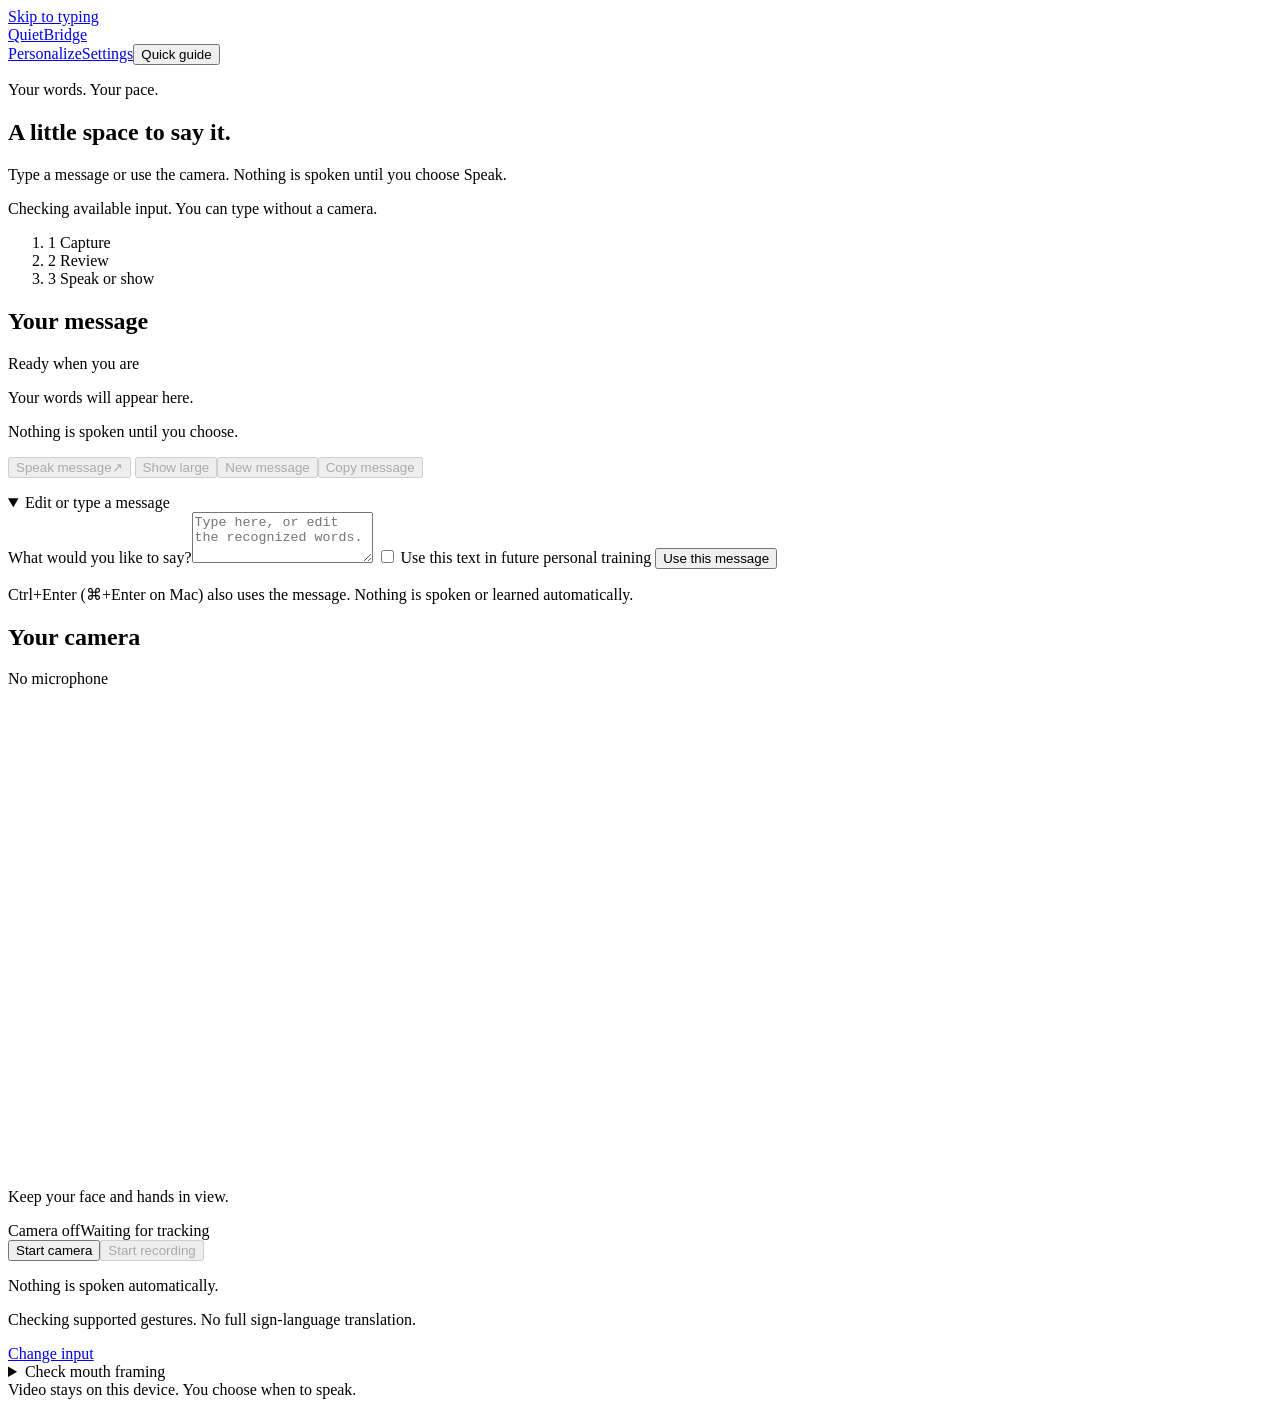
==== quietbridge/ui/index.html @ 2f75d0ad "Rename the product package from hackathon to quietbridge The product code lived in a package named a" ====
<!doctype html>
<html lang="en">
<head>
  <meta charset="utf-8"><meta name="viewport" content="width=device-width, initial-scale=1">
  <meta name="color-scheme" content="light dark">
  <title>QuietBridge</title><link rel="stylesheet" href="/style.css">
</head>
<body>
<a class="skip-link" href="#corrected-text">Skip to typing</a>
<main id="main" class="communication-page">
  <header>
    <a class="wordmark" href="/">QuietBridge<span class="bridge-mark" aria-hidden="true"></span></a>
    <nav class="header-links" aria-label="Main navigation"><a href="/record">Personalize</a><a href="/settings">Settings</a><button id="open-guide" class="text-button" type="button" aria-controls="first-use-guide" aria-expanded="false">Quick guide</button></nav>
  </header>
  <div id="rehearsal-banner" class="banner" hidden>Preview only. No camera or recognition. <a href="/settings#preview">Try an example</a></div>
  <section class="intro"><p class="eyebrow">Your words. Your pace.</p><h1>A little space to say it.</h1><p id="entry-hint">Type a message or use the camera. Nothing is spoken until you choose Speak.</p></section>
  <section id="first-use-guide" class="first-use-guide" aria-labelledby="guide-heading" hidden>
    <h2 id="guide-heading" tabindex="-1">Say your first message</h2>
    <ul class="guide-points">
      <li>Type below and choose <strong>Use this message</strong>. Nothing is spoken until you choose <strong>Speak message</strong>.</li>
      <li>The camera is optional and can make mistakes. It reads silent English mouth movements and listed gestures only. It is not full sign-language translation.</li>
      <li>No microphone. Live video stays on this device. Personalize asks before saving recordings. Optional AI sends text only if you enable it in Settings.</li>
    </ul>
    <div class="guide-actions"><button id="guide-type" type="button">Type my first message</button><button id="guide-dismiss" class="text-button" type="button">Skip guide</button></div>
  </section>
  <p id="active-input" class="active-input">Checking available input. You can type without a camera.</p>
  <p id="input-warning" class="error" role="status"></p>
  <ol class="flow-steps" aria-label="How to communicate"><li id="step-capture" aria-current="step"><span>1</span> Capture</li><li id="step-review"><span>2</span> Review</li><li id="step-speak"><span>3</span> Speak or show</li></ol>
  <div class="workspace">
    <section class="message-panel" aria-labelledby="message-heading">
      <div class="message-heading"><h2 id="message-heading">Your message</h2><span id="decision-status" class="status" role="status">Ready when you are</span></div>
      <p id="draft-label" class="draft-label" hidden>Live draft. Review before speaking.</p>
      <p id="message" class="message empty" dir="auto" aria-live="polite">Your words will appear here.</p>
      <p id="reason" class="reason">Nothing is spoken until you choose.</p>
      <div id="alternatives" class="alternatives" role="group" aria-label="Choose the message you intended"></div>
      <div class="message-actions">
        <button id="speak" class="speak" type="button" aria-describedby="reason" disabled><span id="speak-label">Speak message</span><span aria-hidden="true">↗</span></button>
        <button id="stop-speaking" class="stop-speaking" type="button" hidden>Stop speaking</button>
        <button id="show-large" class="text-button" type="button" aria-haspopup="dialog" disabled>Show large</button><button id="new-message" class="text-button" type="button" disabled>New message</button><button id="copy-message" class="text-button" type="button" disabled>Copy message</button>
      </div>
      <p id="speech-error" class="error speech-error" role="alert"></p>
      <details id="correction-panel" class="correction-panel" open>
        <summary>Edit or type a message</summary>
        <div class="preview-form">
          <label for="corrected-text">What would you like to say?</label><textarea id="corrected-text" dir="auto" maxlength="2000" rows="3" placeholder="Type here, or edit the recognized words." aria-describedby="editor-hint draft-status"></textarea>
          <label class="check-label"><input id="learn-correction" type="checkbox"> Use this text in future personal training</label>
          <button id="save-correction" type="button" aria-keyshortcuts="Control+Enter Meta+Enter">Use this message</button>
          <p id="editor-hint" class="hint">Ctrl+Enter (⌘+Enter on Mac) also uses the message. Nothing is spoken or learned automatically.</p>
          <p id="draft-status" class="hint" role="status"></p>
        </div>
      </details>
      <div id="quick-phrases" class="quick-phrases" hidden>
        <h3 id="quick-phrases-heading">Your phrases</h3>
        <div id="quick-phrases-list" class="quick-phrase-list" role="group" aria-labelledby="quick-phrases-heading" aria-describedby="quick-phrases-source"></div>
        <button id="quick-phrases-more" class="text-button" type="button" aria-controls="quick-phrases-list" aria-expanded="false" hidden>Show all phrases</button>
        <p id="quick-phrases-source" class="hint">Saved in your profile. Choosing one makes it your message; it is not spoken until you choose Speak. Edit them in <a href="/record">Personalize</a>.</p>
      </div>
      <p id="correction-status" class="hint" role="status"></p>
      <p id="error" class="error" role="alert"></p>
      <p id="result-timing" class="timing-note"></p>
      <p id="last-spoken" class="last-spoken"></p>
    </section>
    <section class="camera-panel" aria-labelledby="capture-heading">
      <div class="panel-heading"><h2 id="capture-heading">Your camera</h2><span class="local-note">No microphone</span></div>
      <section id="models-reload-notice" class="notice" aria-labelledby="models-reload-heading" hidden>
        <h3 id="models-reload-heading">A newer model is available</h3>
        <p id="models-reload-detail"></p>
        <p class="notice-consequence">Reloading clears the current message. An unfinished typed edit stays in this tab. Nothing reloads until you choose.</p>
        <button id="models-reload-button" type="button" aria-describedby="models-reload-blocked">Reload models</button>
        <p id="models-reload-blocked" class="hint"></p>
      </section>
      <div id="camera-preview" class="preview">
        <img id="camera" alt="Your live camera preview" hidden>
        <video id="browser-camera" autoplay playsinline muted aria-label="Your live camera preview, mirrored" hidden></video>
        <canvas id="hands-overlay" width="640" height="480" aria-hidden="true"></canvas>
        <div id="camera-placeholder"><span class="viewfinder" aria-hidden="true"></span><p id="camera-message">Keep your face and hands in view.</p></div>
        <span id="preview-status" class="preview-label">Camera off</span><span id="hands-status" class="preview-label secondary">Waiting for tracking</span>
      </div>
      <div class="record-controls"><button id="browser-camera-button" class="camera-action" type="button">Start camera</button><button id="record" class="record" type="button" disabled><span class="record-dot" aria-hidden="true"></span><span id="record-label">Start recording</span></button><button id="cancel" class="text-button" type="button" hidden>Cancel</button></div>
      <p id="record-hint" class="hint">Nothing is spoken automatically.</p>
      <div class="camera-options"><p id="capability-note" class="capability-note">Checking supported gestures. No full sign-language translation.</p><a href="/settings">Change input</a></div>
      <details class="tracking-detail"><summary>Check mouth framing</summary><div class="mouth-view"><canvas id="mouth-overlay" width="320" height="200" aria-hidden="true"></canvas><span id="mouth-status">Face not detected</span></div></details>
    </section>
  </div>
  <footer><span>Video stays on this device. You choose when to speak.</span></footer>
</main>
<div id="large-display" class="large-display" role="dialog" aria-modal="true" aria-labelledby="large-display-title" hidden>
  <div class="large-display-bar"><h2 id="large-display-title" class="large-display-title">Message for you</h2><button id="large-close" class="large-close" type="button">Close</button></div>
  <p id="large-text" class="large-text" dir="auto"></p>
</div>
<script src="/app.js"></script>
</body></html>
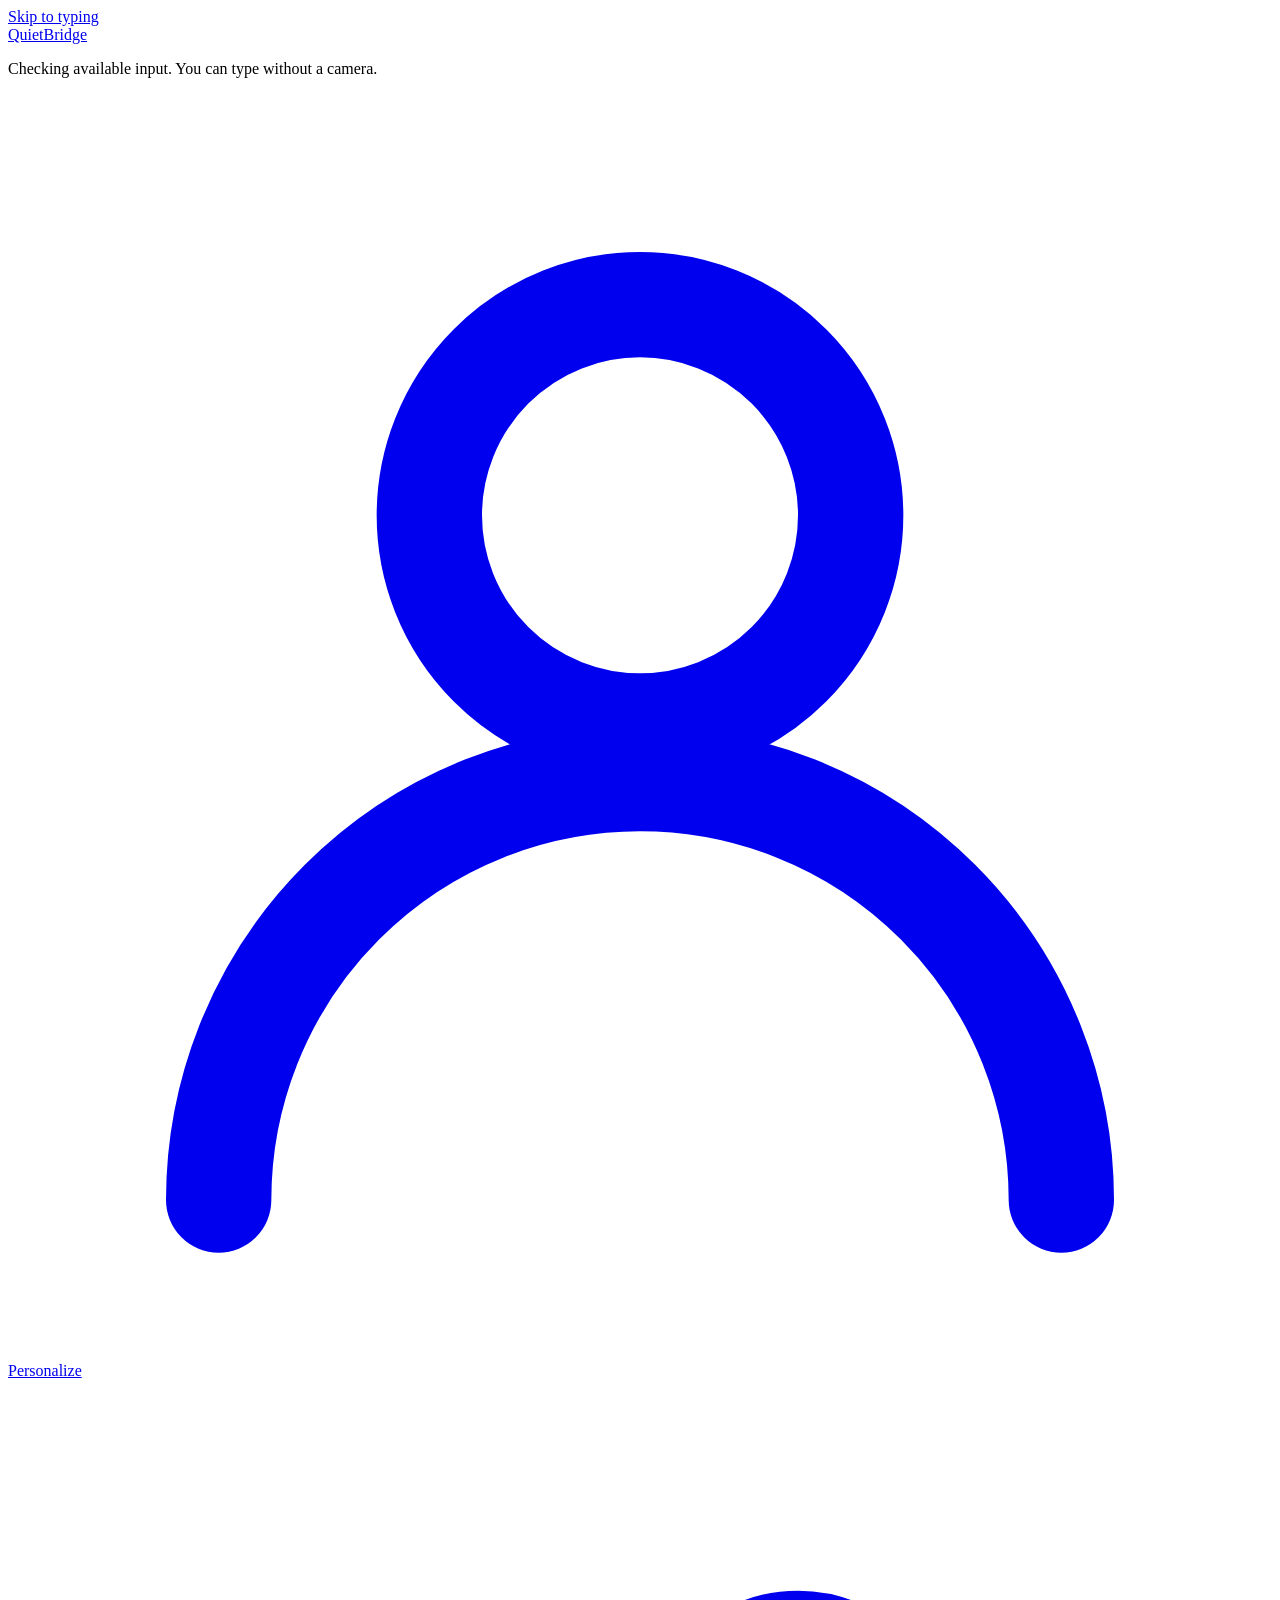
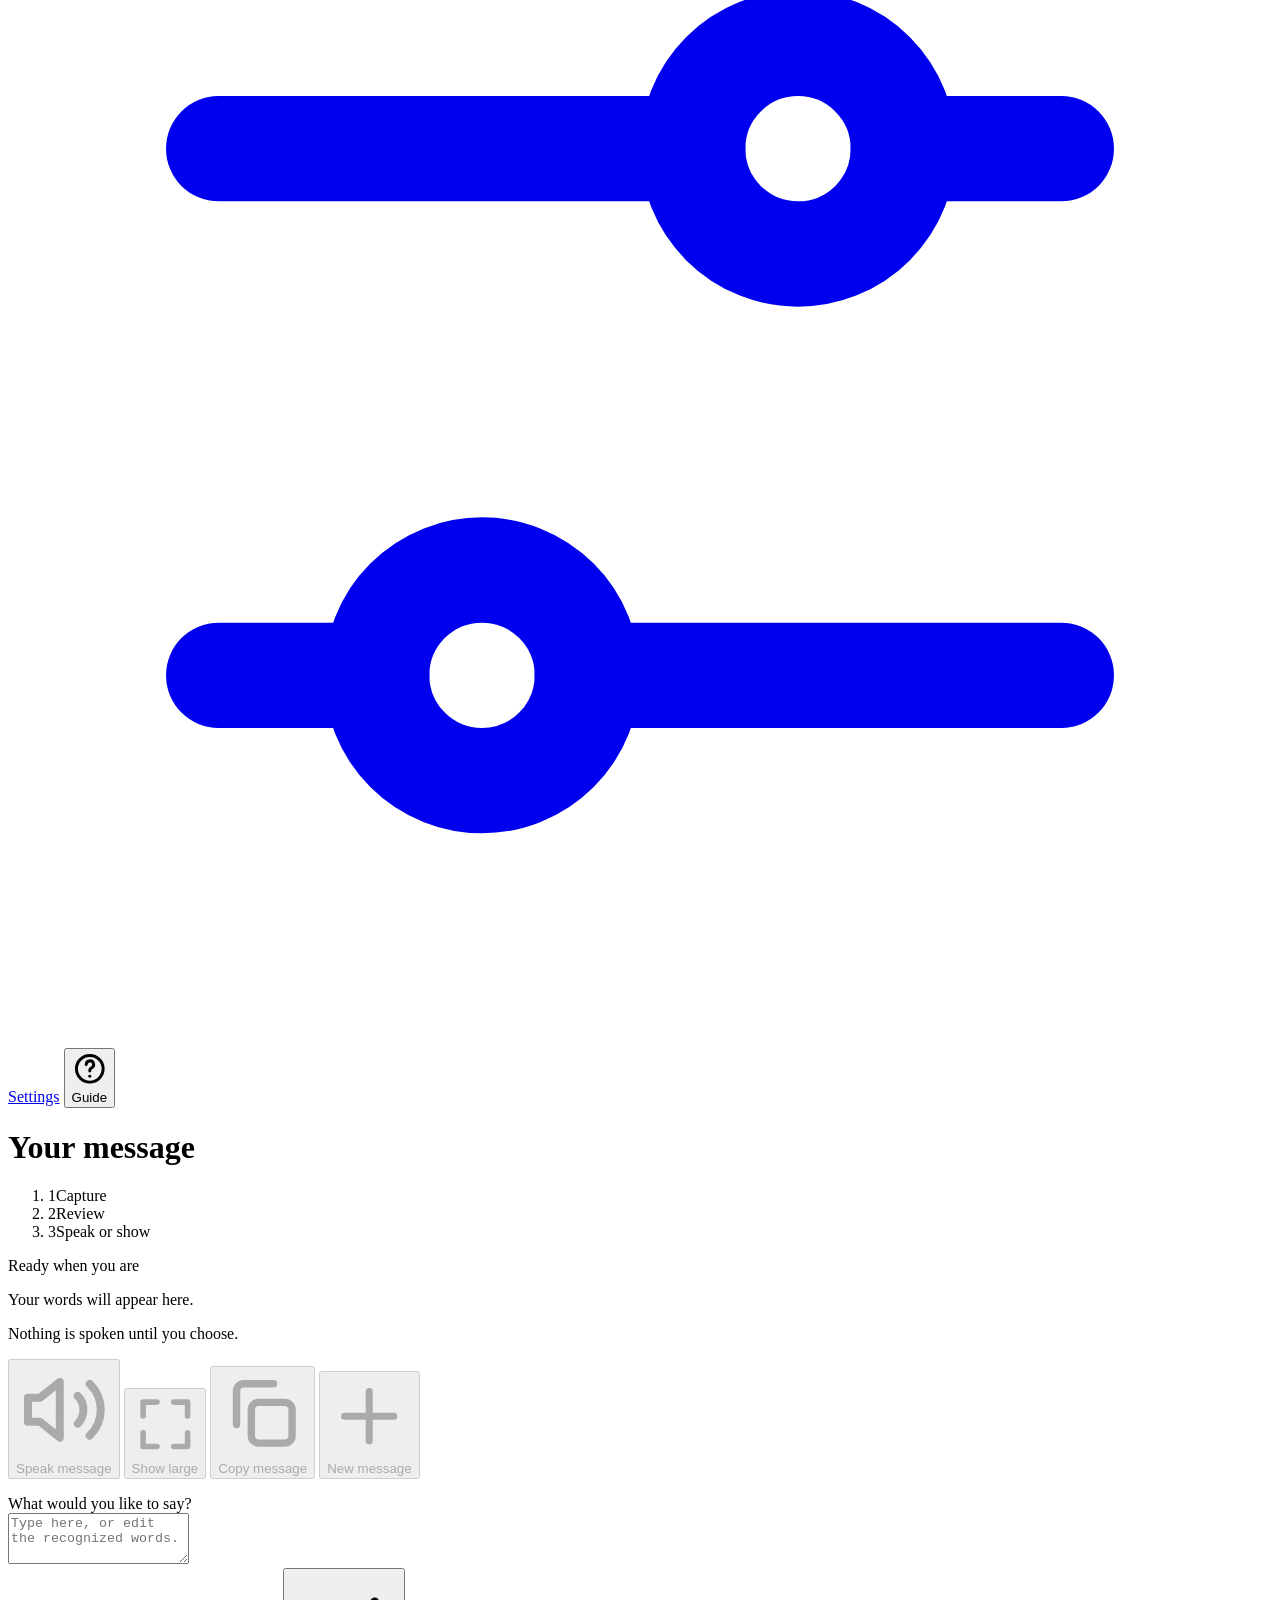
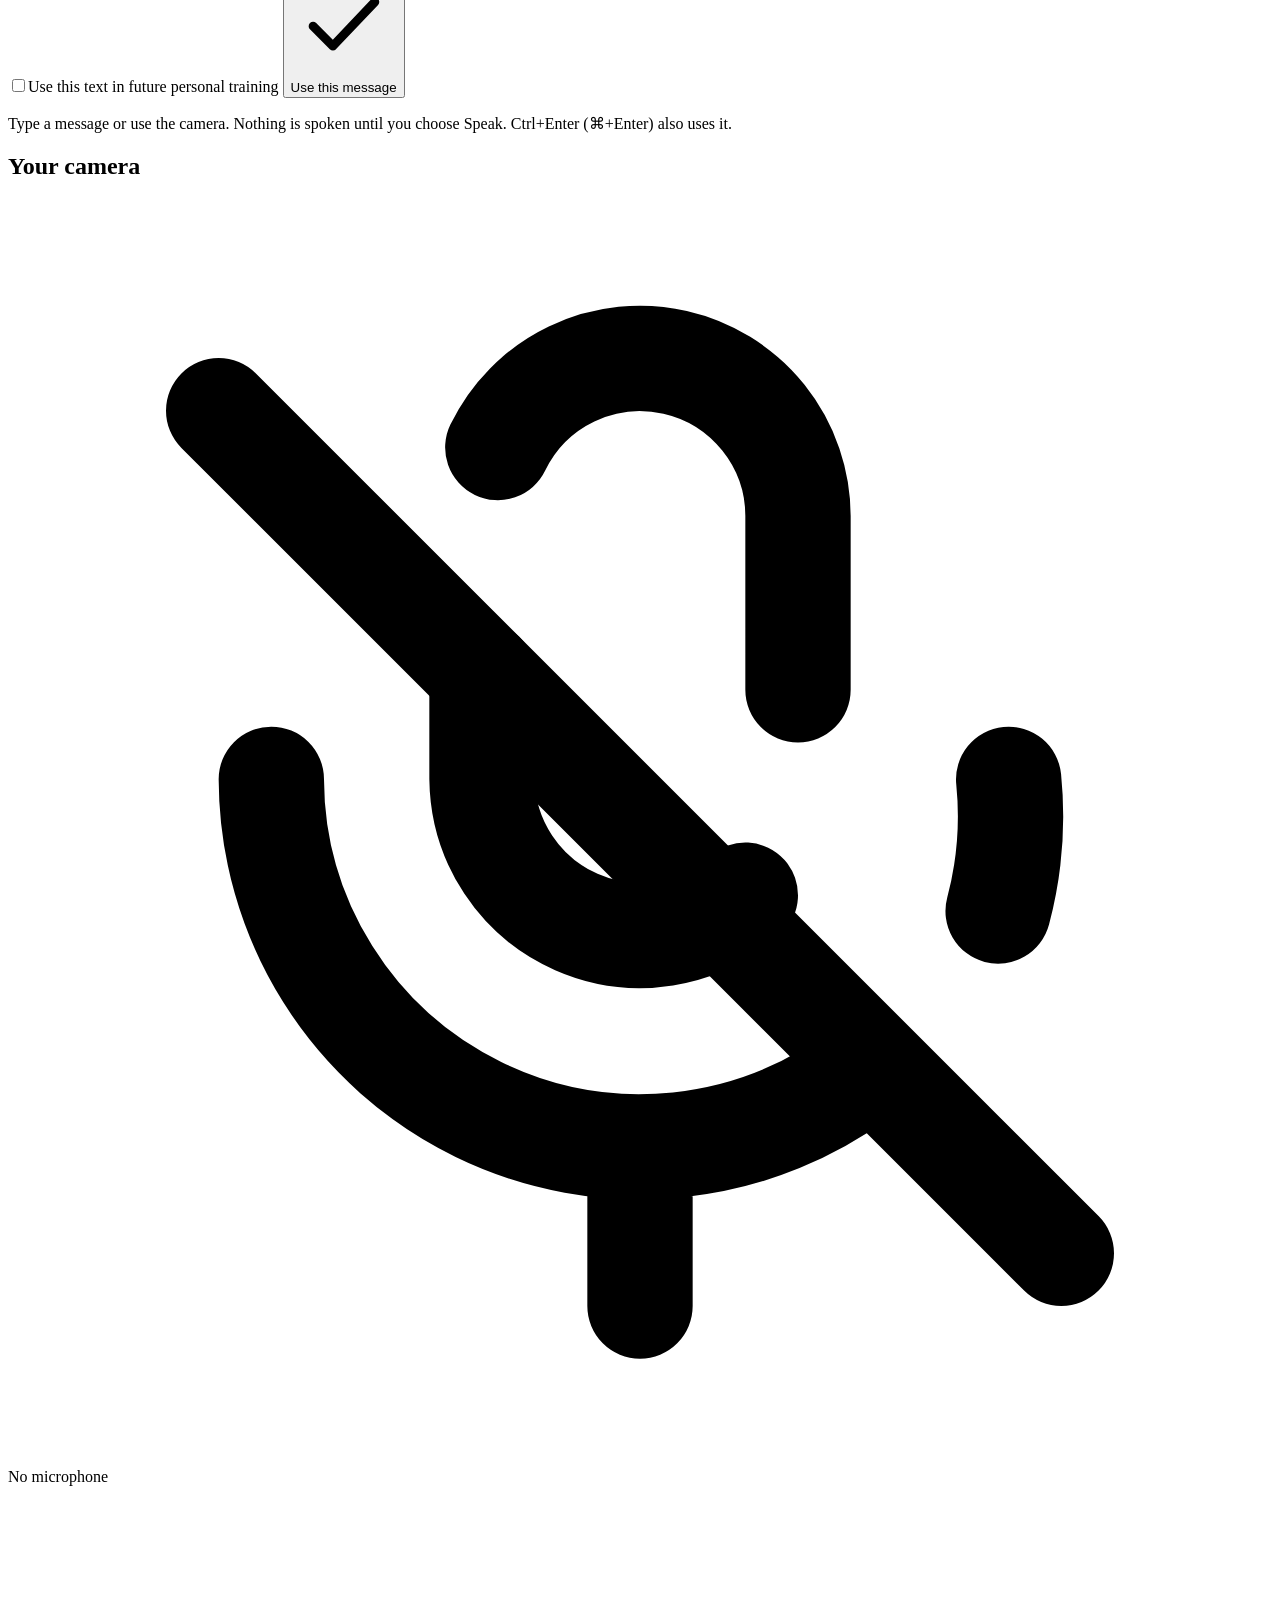
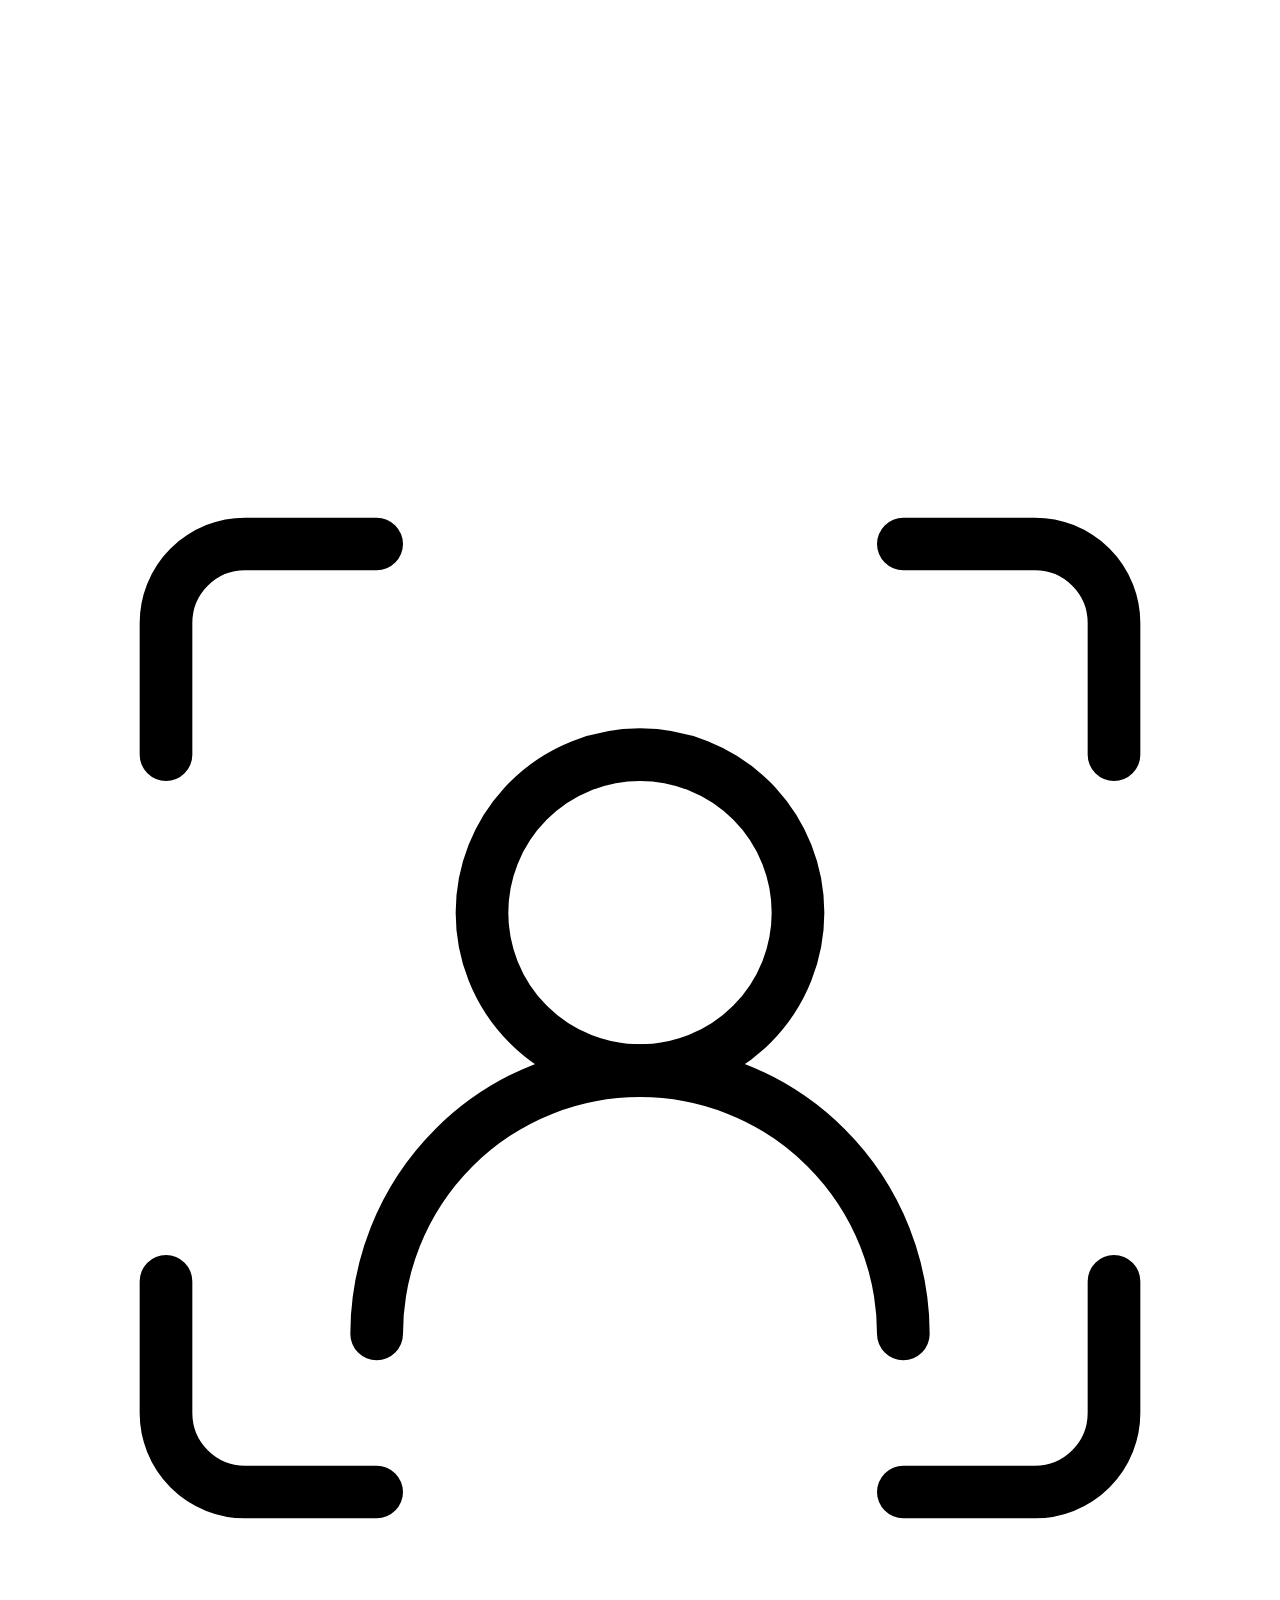
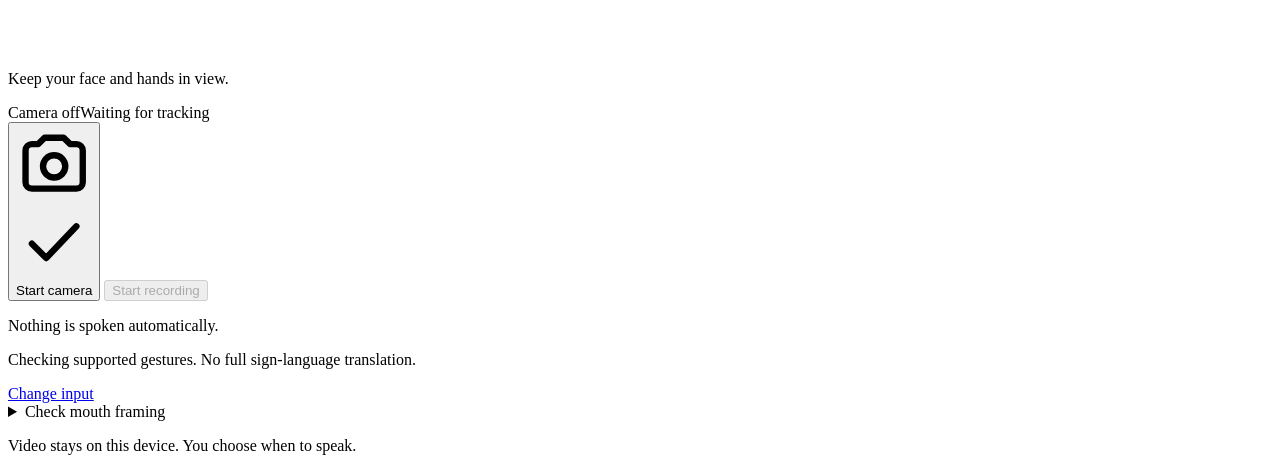
==== commit 2fdc984b: "Redesign the communication page and Settings on the shared design system Make the message the centre" ====
--- a/quietbridge/ui/index.html
+++ b/quietbridge/ui/index.html
@@ -3,89 +3,113 @@
 <head>
   <meta charset="utf-8"><meta name="viewport" content="width=device-width, initial-scale=1">
   <meta name="color-scheme" content="light dark">
-  <title>QuietBridge</title><link rel="stylesheet" href="/style.css">
+  <title>QuietBridge</title>
+  <link rel="icon" href="/favicon.svg" type="image/svg+xml">
+  <link rel="stylesheet" href="/design.css"><link rel="stylesheet" href="/style.css">
 </head>
 <body>
 <a class="skip-link" href="#corrected-text">Skip to typing</a>
-<main id="main" class="communication-page">
-  <header>
-    <a class="wordmark" href="/">QuietBridge<span class="bridge-mark" aria-hidden="true"></span></a>
-    <nav class="header-links" aria-label="Main navigation"><a href="/record">Personalize</a><a href="/settings">Settings</a><button id="open-guide" class="text-button" type="button" aria-controls="first-use-guide" aria-expanded="false">Quick guide</button></nav>
+<main id="main" class="page comm">
+  <header class="topbar">
+    <div class="topbar-brand">
+      <a class="wordmark" href="/">QuietBridge<span class="bridge-mark" aria-hidden="true"></span></a>
+      <p id="active-input" class="topbar-context">Checking available input. You can type without a camera.</p>
+    </div>
+    <nav class="nav" aria-label="Main navigation">
+      <a href="/record"><svg viewBox="0 0 24 24" fill="none" stroke="currentColor" stroke-width="2" stroke-linecap="round" stroke-linejoin="round" aria-hidden="true" focusable="false"><circle cx="12" cy="8" r="4"/><path d="M4 21a8 8 0 0 1 16 0"/></svg>Personalize</a>
+      <a href="/settings"><svg viewBox="0 0 24 24" fill="none" stroke="currentColor" stroke-width="2" stroke-linecap="round" stroke-linejoin="round" aria-hidden="true" focusable="false"><path d="M4 7h9M17 7h3M4 17h3M11 17h9"/><circle cx="15" cy="7" r="2"/><circle cx="9" cy="17" r="2"/></svg>Settings</a>
+      <button id="open-guide" type="button" aria-controls="first-use-guide" aria-expanded="false"><svg viewBox="0 0 24 24" fill="none" stroke="currentColor" stroke-width="2" stroke-linecap="round" stroke-linejoin="round" aria-hidden="true" focusable="false"><circle cx="12" cy="12" r="9"/><path d="M9.6 9.2a2.5 2.5 0 1 1 3.4 2.3c-.6.3-1 .8-1 1.5v.5"/><path d="M12 17h.01"/></svg>Guide</button>
+    </nav>
   </header>
-  <div id="rehearsal-banner" class="banner" hidden>Preview only. No camera or recognition. <a href="/settings#preview">Try an example</a></div>
-  <section class="intro"><p class="eyebrow">Your words. Your pace.</p><h1>A little space to say it.</h1><p id="entry-hint">Type a message or use the camera. Nothing is spoken until you choose Speak.</p></section>
-  <section id="first-use-guide" class="first-use-guide" aria-labelledby="guide-heading" hidden>
+  <h1 id="message-heading" class="sr-only">Your message</h1>
+  <section id="first-use-guide" class="callout callout-accent guide" aria-labelledby="guide-heading" hidden>
     <h2 id="guide-heading" tabindex="-1">Say your first message</h2>
     <ul class="guide-points">
       <li>Type below and choose <strong>Use this message</strong>. Nothing is spoken until you choose <strong>Speak message</strong>.</li>
       <li>The camera is optional and can make mistakes. It reads silent English mouth movements and listed gestures only. It is not full sign-language translation.</li>
       <li>No microphone. Live video stays on this device. Personalize asks before saving recordings. Optional AI sends text only if you enable it in Settings.</li>
     </ul>
-    <div class="guide-actions"><button id="guide-type" type="button">Type my first message</button><button id="guide-dismiss" class="text-button" type="button">Skip guide</button></div>
+    <div class="callout-actions"><button id="guide-type" class="btn btn-primary btn-s" type="button">Type my first message</button><button id="guide-dismiss" class="btn btn-ghost btn-s" type="button">Skip guide</button></div>
   </section>
-  <p id="active-input" class="active-input">Checking available input. You can type without a camera.</p>
-  <p id="input-warning" class="error" role="status"></p>
-  <ol class="flow-steps" aria-label="How to communicate"><li id="step-capture" aria-current="step"><span>1</span> Capture</li><li id="step-review"><span>2</span> Review</li><li id="step-speak"><span>3</span> Speak or show</li></ol>
   <div class="workspace">
-    <section class="message-panel" aria-labelledby="message-heading">
-      <div class="message-heading"><h2 id="message-heading">Your message</h2><span id="decision-status" class="status" role="status">Ready when you are</span></div>
-      <p id="draft-label" class="draft-label" hidden>Live draft. Review before speaking.</p>
-      <p id="message" class="message empty" dir="auto" aria-live="polite">Your words will appear here.</p>
-      <p id="reason" class="reason">Nothing is spoken until you choose.</p>
-      <div id="alternatives" class="alternatives" role="group" aria-label="Choose the message you intended"></div>
-      <div class="message-actions">
-        <button id="speak" class="speak" type="button" aria-describedby="reason" disabled><span id="speak-label">Speak message</span><span aria-hidden="true">↗</span></button>
-        <button id="stop-speaking" class="stop-speaking" type="button" hidden>Stop speaking</button>
-        <button id="show-large" class="text-button" type="button" aria-haspopup="dialog" disabled>Show large</button><button id="new-message" class="text-button" type="button" disabled>New message</button><button id="copy-message" class="text-button" type="button" disabled>Copy message</button>
-      </div>
-      <p id="speech-error" class="error speech-error" role="alert"></p>
-      <details id="correction-panel" class="correction-panel" open>
-        <summary>Edit or type a message</summary>
-        <div class="preview-form">
-          <label for="corrected-text">What would you like to say?</label><textarea id="corrected-text" dir="auto" maxlength="2000" rows="3" placeholder="Type here, or edit the recognized words." aria-describedby="editor-hint draft-status"></textarea>
-          <label class="check-label"><input id="learn-correction" type="checkbox"> Use this text in future personal training</label>
-          <button id="save-correction" type="button" aria-keyshortcuts="Control+Enter Meta+Enter">Use this message</button>
-          <p id="editor-hint" class="hint">Ctrl+Enter (⌘+Enter on Mac) also uses the message. Nothing is spoken or learned automatically.</p>
-          <p id="draft-status" class="hint" role="status"></p>
+    <div class="column column-message">
+      <section class="card stage" aria-labelledby="message-heading">
+        <div class="stage-header">
+          <ol class="steps" aria-label="How to communicate"><li id="step-capture" aria-current="step"><span>1</span><span class="step-label">Capture</span></li><li id="step-review"><span>2</span><span class="step-label">Review</span></li><li id="step-speak"><span>3</span><span class="step-label">Speak or show</span></li></ol>
+          <span id="decision-status" class="badge" role="status">Ready when you are</span>
         </div>
-      </details>
-      <div id="quick-phrases" class="quick-phrases" hidden>
-        <h3 id="quick-phrases-heading">Your phrases</h3>
-        <div id="quick-phrases-list" class="quick-phrase-list" role="group" aria-labelledby="quick-phrases-heading" aria-describedby="quick-phrases-source"></div>
-        <button id="quick-phrases-more" class="text-button" type="button" aria-controls="quick-phrases-list" aria-expanded="false" hidden>Show all phrases</button>
-        <p id="quick-phrases-source" class="hint">Saved in your profile. Choosing one makes it your message; it is not spoken until you choose Speak. Edit them in <a href="/record">Personalize</a>.</p>
-      </div>
-      <p id="correction-status" class="hint" role="status"></p>
-      <p id="error" class="error" role="alert"></p>
-      <p id="result-timing" class="timing-note"></p>
-      <p id="last-spoken" class="last-spoken"></p>
-    </section>
-    <section class="camera-panel" aria-labelledby="capture-heading">
-      <div class="panel-heading"><h2 id="capture-heading">Your camera</h2><span class="local-note">No microphone</span></div>
-      <section id="models-reload-notice" class="notice" aria-labelledby="models-reload-heading" hidden>
-        <h3 id="models-reload-heading">A newer model is available</h3>
-        <p id="models-reload-detail"></p>
-        <p class="notice-consequence">Reloading clears the current message. An unfinished typed edit stays in this tab. Nothing reloads until you choose.</p>
-        <button id="models-reload-button" type="button" aria-describedby="models-reload-blocked">Reload models</button>
-        <p id="models-reload-blocked" class="hint"></p>
+        <div class="message-block">
+          <p id="draft-label" class="draft-label" hidden>Live draft. Review before speaking.</p>
+          <p id="message" class="message empty" dir="auto" aria-live="polite">Your words will appear here.</p>
+          <p id="reason" class="reason">Nothing is spoken until you choose.</p>
+        </div>
+        <div id="alternatives" class="alternatives" role="group" aria-label="Choose the message you intended"></div>
+        <div id="message-actions" class="stage-actions">
+          <button id="speak" class="btn btn-primary btn-hero" type="button" aria-describedby="reason" disabled><svg viewBox="0 0 24 24" fill="none" stroke="currentColor" stroke-width="2" stroke-linecap="round" stroke-linejoin="round" aria-hidden="true" focusable="false"><path d="M11 5 6 9H3v6h3l5 4z"/><path d="M15.5 8.5a5 5 0 0 1 0 7"/><path d="M18.5 5.5a9 9 0 0 1 0 13"/></svg><span id="speak-label">Speak message</span></button>
+          <button id="stop-speaking" class="btn btn-danger btn-hero" type="button" hidden><svg viewBox="0 0 24 24" fill="none" stroke="currentColor" stroke-width="2" stroke-linecap="round" stroke-linejoin="round" aria-hidden="true" focusable="false"><rect x="6" y="6" width="12" height="12" rx="2"/></svg>Stop speaking</button>
+          <button id="show-large" class="btn secondary-action" type="button" aria-haspopup="dialog" disabled><svg viewBox="0 0 24 24" fill="none" stroke="currentColor" stroke-width="2" stroke-linecap="round" stroke-linejoin="round" aria-hidden="true" focusable="false"><path d="M4 9V4h5M20 9V4h-5M4 15v5h5M20 15v5h-5"/></svg>Show large</button>
+          <button id="copy-message" class="btn secondary-action" type="button" disabled><svg viewBox="0 0 24 24" fill="none" stroke="currentColor" stroke-width="2" stroke-linecap="round" stroke-linejoin="round" aria-hidden="true" focusable="false"><rect x="9" y="9" width="11" height="11" rx="2"/><path d="M5 15V6a2 2 0 0 1 2-2h8"/></svg>Copy message</button>
+          <button id="new-message" class="btn secondary-action" type="button" disabled><svg viewBox="0 0 24 24" fill="none" stroke="currentColor" stroke-width="2" stroke-linecap="round" stroke-linejoin="round" aria-hidden="true" focusable="false"><path d="M12 5v14M5 12h14"/></svg>New message</button>
+        </div>
+        <p id="speech-error" class="callout callout-danger" role="alert"></p>
+        <p id="error" class="callout callout-danger" role="alert"></p>
+        <div class="stage-meta"><p id="correction-status" role="status"></p><p id="last-spoken" class="last-spoken"></p><p id="result-timing" class="timing-note"></p></div>
       </section>
-      <div id="camera-preview" class="preview">
-        <img id="camera" alt="Your live camera preview" hidden>
-        <video id="browser-camera" autoplay playsinline muted aria-label="Your live camera preview, mirrored" hidden></video>
-        <canvas id="hands-overlay" width="640" height="480" aria-hidden="true"></canvas>
-        <div id="camera-placeholder"><span class="viewfinder" aria-hidden="true"></span><p id="camera-message">Keep your face and hands in view.</p></div>
-        <span id="preview-status" class="preview-label">Camera off</span><span id="hands-status" class="preview-label secondary">Waiting for tracking</span>
-      </div>
-      <div class="record-controls"><button id="browser-camera-button" class="camera-action" type="button">Start camera</button><button id="record" class="record" type="button" disabled><span class="record-dot" aria-hidden="true"></span><span id="record-label">Start recording</span></button><button id="cancel" class="text-button" type="button" hidden>Cancel</button></div>
-      <p id="record-hint" class="hint">Nothing is spoken automatically.</p>
-      <div class="camera-options"><p id="capability-note" class="capability-note">Checking supported gestures. No full sign-language translation.</p><a href="/settings">Change input</a></div>
-      <details class="tracking-detail"><summary>Check mouth framing</summary><div class="mouth-view"><canvas id="mouth-overlay" width="320" height="200" aria-hidden="true"></canvas><span id="mouth-status">Face not detected</span></div></details>
-    </section>
+      <section id="correction-panel" class="card composer" aria-labelledby="composer-label">
+        <label id="composer-label" class="composer-label" for="corrected-text">What would you like to say?</label>
+        <div class="composer-box">
+          <textarea id="corrected-text" class="composer-input" dir="auto" maxlength="2000" rows="3" placeholder="Type here, or edit the recognized words." aria-describedby="entry-hint draft-status"></textarea>
+          <div class="composer-bar">
+            <label class="check"><input id="learn-correction" type="checkbox"><span>Use this text in future personal training</span></label>
+            <button id="save-correction" class="btn" type="button" aria-keyshortcuts="Control+Enter Meta+Enter"><svg viewBox="0 0 24 24" fill="none" stroke="currentColor" stroke-width="2" stroke-linecap="round" stroke-linejoin="round" aria-hidden="true" focusable="false"><path d="m5 12.5 4.5 4.5L19 7"/></svg>Use this message</button>
+          </div>
+        </div>
+        <p class="hint" id="entry-hint">Type a message or use the camera. Nothing is spoken until you choose Speak.<span class="keys-hint"> Ctrl+Enter (⌘+Enter) also uses it.</span></p>
+        <p id="draft-status" class="hint draft-status" role="status"></p>
+      </section>
+      <section id="quick-phrases" class="card phrases" aria-labelledby="quick-phrases-heading" hidden>
+        <div class="phrases-head">
+          <h2 id="quick-phrases-heading">Your phrases</h2>
+          <p id="quick-phrases-source" class="hint">Choosing one sets your message; it is not spoken until you choose Speak. Edit them in <a href="/record">Personalize</a>.</p>
+        </div>
+        <div id="quick-phrases-list" class="chips quick-phrase-list" role="group" aria-labelledby="quick-phrases-heading" aria-describedby="quick-phrases-source"></div>
+        <button id="quick-phrases-more" class="btn btn-ghost btn-s phrases-more" type="button" aria-controls="quick-phrases-list" aria-expanded="false" hidden>Show all phrases</button>
+      </section>
+    </div>
+    <div class="column column-camera">
+      <section class="card camera" aria-labelledby="capture-heading">
+        <div class="camera-head"><h2 id="capture-heading">Your camera</h2><span class="badge badge-plain"><svg viewBox="0 0 24 24" fill="none" stroke="currentColor" stroke-width="2" stroke-linecap="round" stroke-linejoin="round" aria-hidden="true" focusable="false"><path d="M15 9.3V6a3 3 0 0 0-5.7-1.3M9 9v2a3 3 0 0 0 5 2.2"/><path d="M18.8 13.5A7 7 0 0 0 19 11M5 11a7 7 0 0 0 11.3 5.5M12 18v3"/><path d="m4 4 16 16"/></svg>No microphone</span></div>
+        <div id="rehearsal-banner" class="callout" hidden><span>Preview only. No camera or recognition. <a href="/settings#preview">Try an example</a></span></div>
+        <p id="input-warning" class="callout callout-warn" role="status"></p>
+        <section id="models-reload-notice" class="callout callout-accent reload-notice" aria-labelledby="models-reload-heading" hidden>
+          <h3 id="models-reload-heading">A newer model is available</h3>
+          <p id="models-reload-detail"></p>
+          <p class="notice-consequence">Reloading clears the current message. An unfinished typed edit stays in this tab. Nothing reloads until you choose.</p>
+          <div class="callout-actions"><button id="models-reload-button" class="btn btn-primary btn-s" type="button" aria-describedby="models-reload-blocked">Reload models</button></div>
+          <p id="models-reload-blocked" class="hint"></p>
+        </section>
+        <div id="camera-preview" class="preview">
+          <img id="camera" alt="Your live camera preview" hidden>
+          <video id="browser-camera" autoplay playsinline muted aria-label="Your live camera preview, mirrored" hidden></video>
+          <canvas id="hands-overlay" width="640" height="480" aria-hidden="true"></canvas>
+          <div id="camera-placeholder"><svg class="placeholder-icon" viewBox="0 0 48 48" fill="none" stroke="currentColor" stroke-width="2" stroke-linecap="round" stroke-linejoin="round" aria-hidden="true" focusable="false"><path d="M6 14V9a3 3 0 0 1 3-3h5M34 6h5a3 3 0 0 1 3 3v5M42 34v5a3 3 0 0 1-3 3h-5M14 42H9a3 3 0 0 1-3-3v-5"/><circle cx="24" cy="20" r="6"/><path d="M14 36a10 10 0 0 1 20 0"/></svg><p id="camera-message">Keep your face and hands in view.</p></div>
+          <span id="preview-status" class="badge preview-badge preview-status">Camera off</span><span id="hands-status" class="badge badge-plain preview-badge hands-status">Waiting for tracking</span>
+        </div>
+        <div class="capture-controls">
+          <button id="browser-camera-button" class="btn btn-primary camera-action" type="button"><svg class="icon-camera" viewBox="0 0 24 24" fill="none" stroke="currentColor" stroke-width="2" stroke-linecap="round" stroke-linejoin="round" aria-hidden="true" focusable="false"><path d="M3 8a2 2 0 0 1 2-2h2l2-2h6l2 2h2a2 2 0 0 1 2 2v10a2 2 0 0 1-2 2H5a2 2 0 0 1-2-2z"/><circle cx="12" cy="13" r="3.5"/></svg><svg class="icon-finish" viewBox="0 0 24 24" fill="none" stroke="currentColor" stroke-width="2" stroke-linecap="round" stroke-linejoin="round" aria-hidden="true" focusable="false"><path d="m5 12.5 4.5 4.5L19 7"/></svg><span id="browser-camera-label">Start camera</span></button>
+          <button id="record" class="btn record" type="button" disabled><span class="record-dot" aria-hidden="true"></span><span id="record-label">Start recording</span></button>
+          <button id="cancel" class="btn btn-ghost" type="button" hidden>Cancel</button>
+        </div>
+        <p id="record-hint" class="hint capture-hint">Nothing is spoken automatically.</p>
+        <div class="camera-foot"><p id="capability-note" class="capability-note">Checking supported gestures. No full sign-language translation.</p><a class="btn btn-ghost btn-s" href="/settings">Change input</a></div>
+        <details class="tracking-detail"><summary>Check mouth framing</summary><div class="mouth-view"><canvas id="mouth-overlay" width="320" height="200" aria-hidden="true"></canvas><span id="mouth-status" class="badge badge-plain preview-badge">Face not detected</span></div></details>
+      </section>
+    </div>
   </div>
-  <footer><span>Video stays on this device. You choose when to speak.</span></footer>
+  <footer class="site-footer"><p>Video stays on this device. You choose when to speak.</p></footer>
 </main>
 <div id="large-display" class="large-display" role="dialog" aria-modal="true" aria-labelledby="large-display-title" hidden>
-  <div class="large-display-bar"><h2 id="large-display-title" class="large-display-title">Message for you</h2><button id="large-close" class="large-close" type="button">Close</button></div>
+  <div class="large-display-bar"><h2 id="large-display-title" class="large-display-title">Message for you</h2><button id="large-close" class="large-close" type="button"><svg viewBox="0 0 24 24" fill="none" stroke="currentColor" stroke-width="2.5" stroke-linecap="round" aria-hidden="true" focusable="false"><path d="M6 6l12 12M18 6 6 18"/></svg>Close</button></div>
   <p id="large-text" class="large-text" dir="auto"></p>
 </div>
 <script src="/app.js"></script>
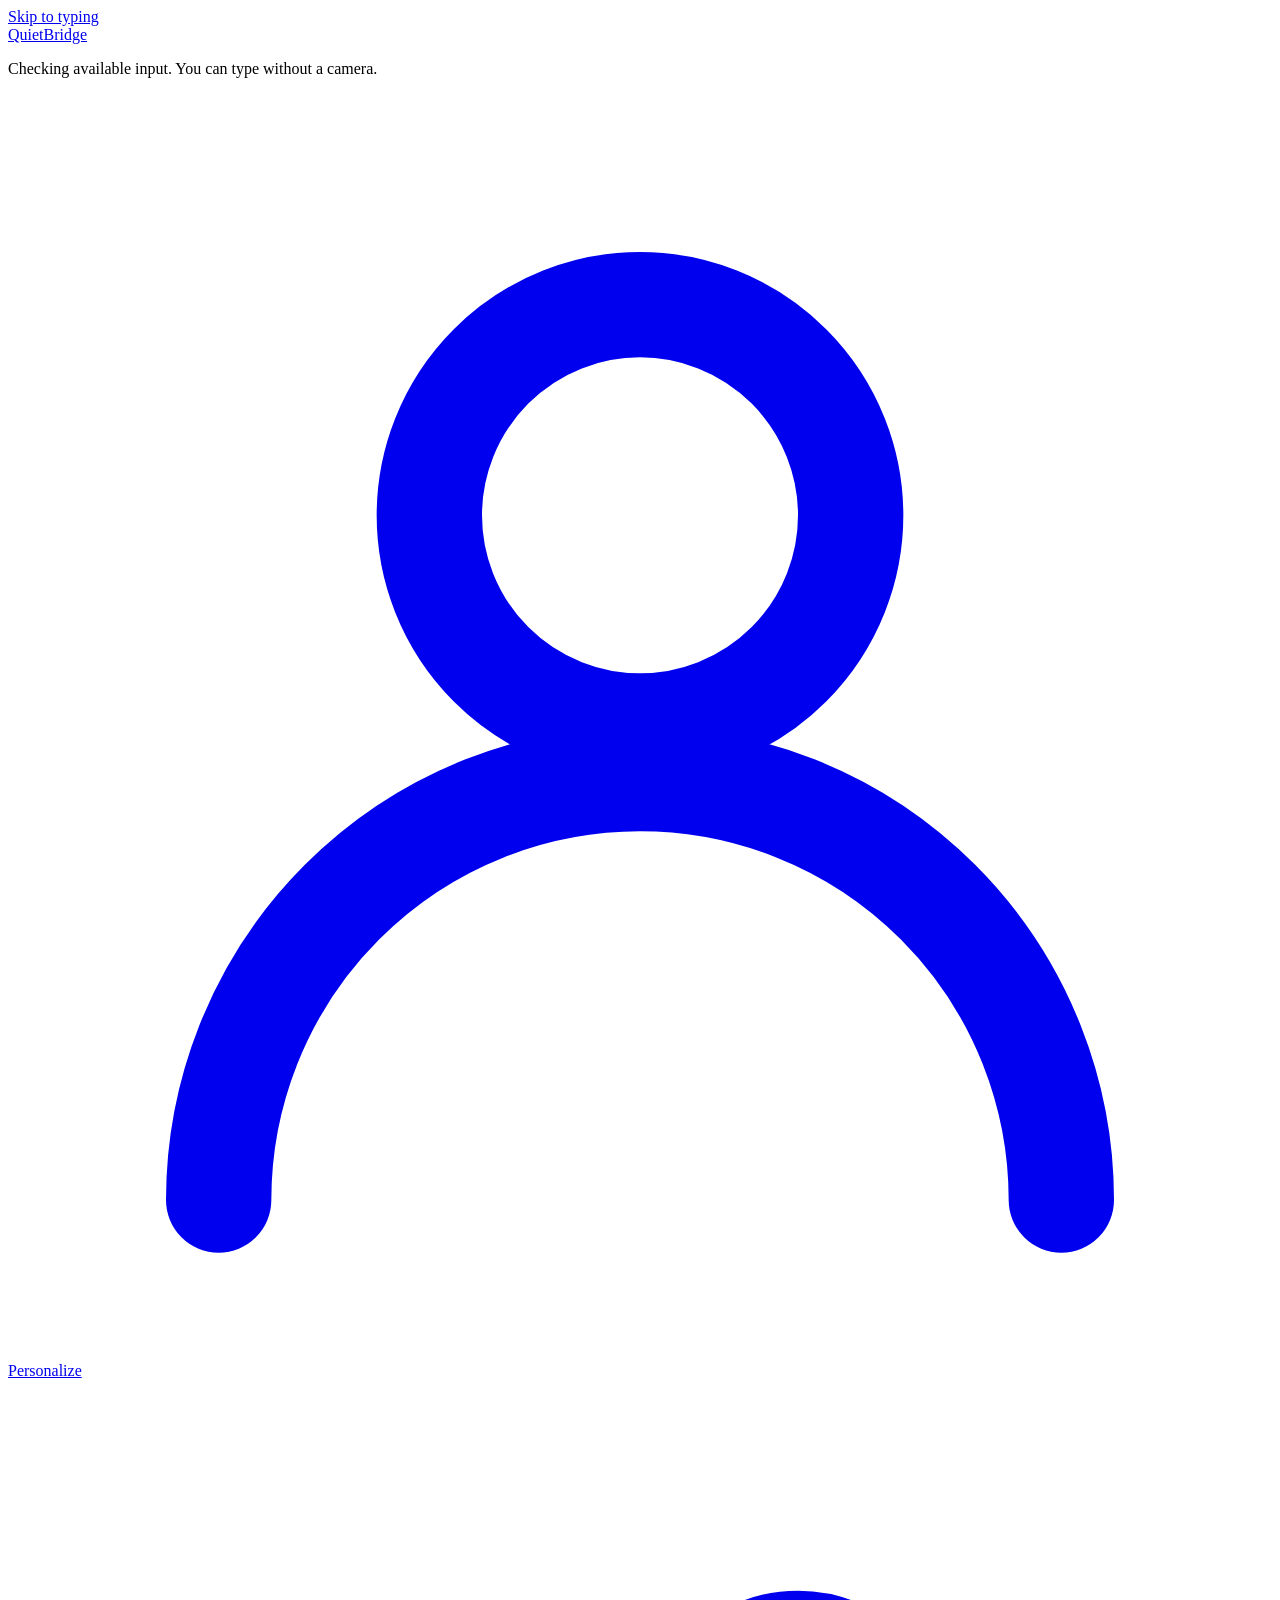
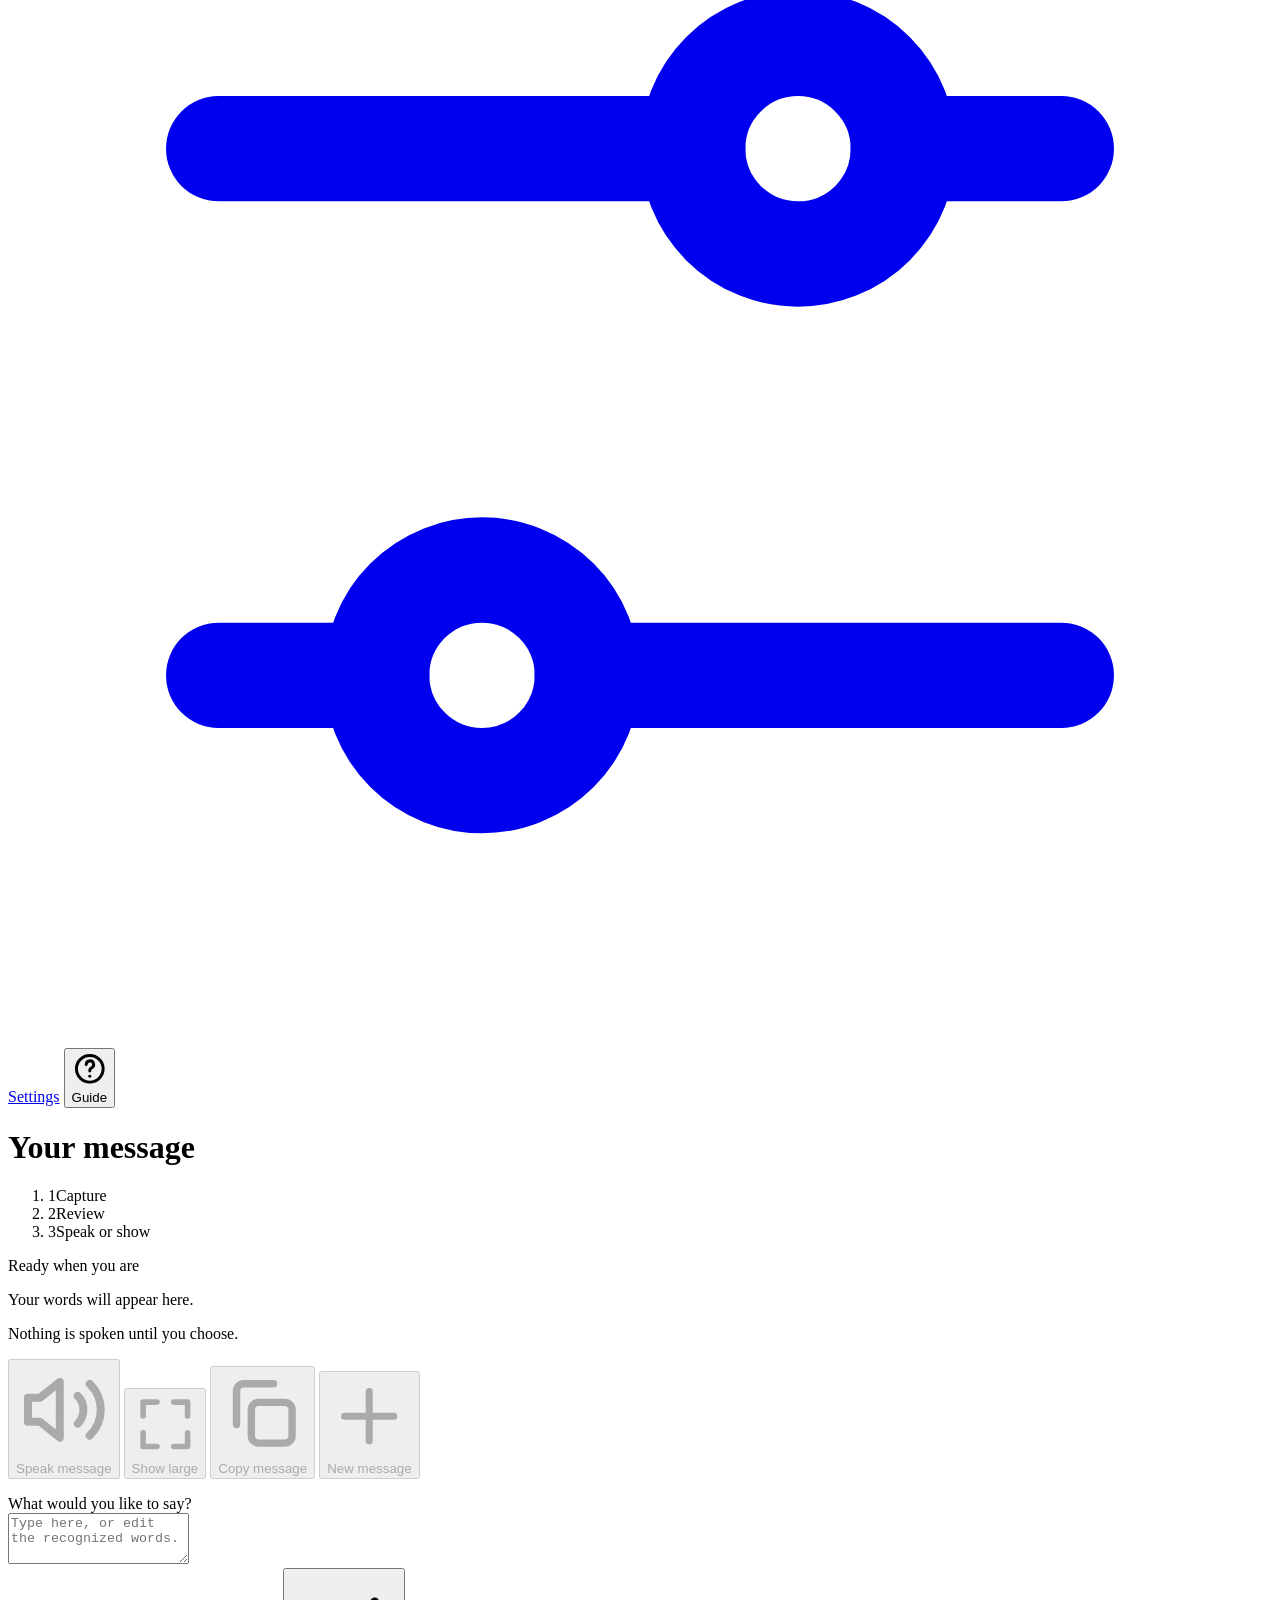
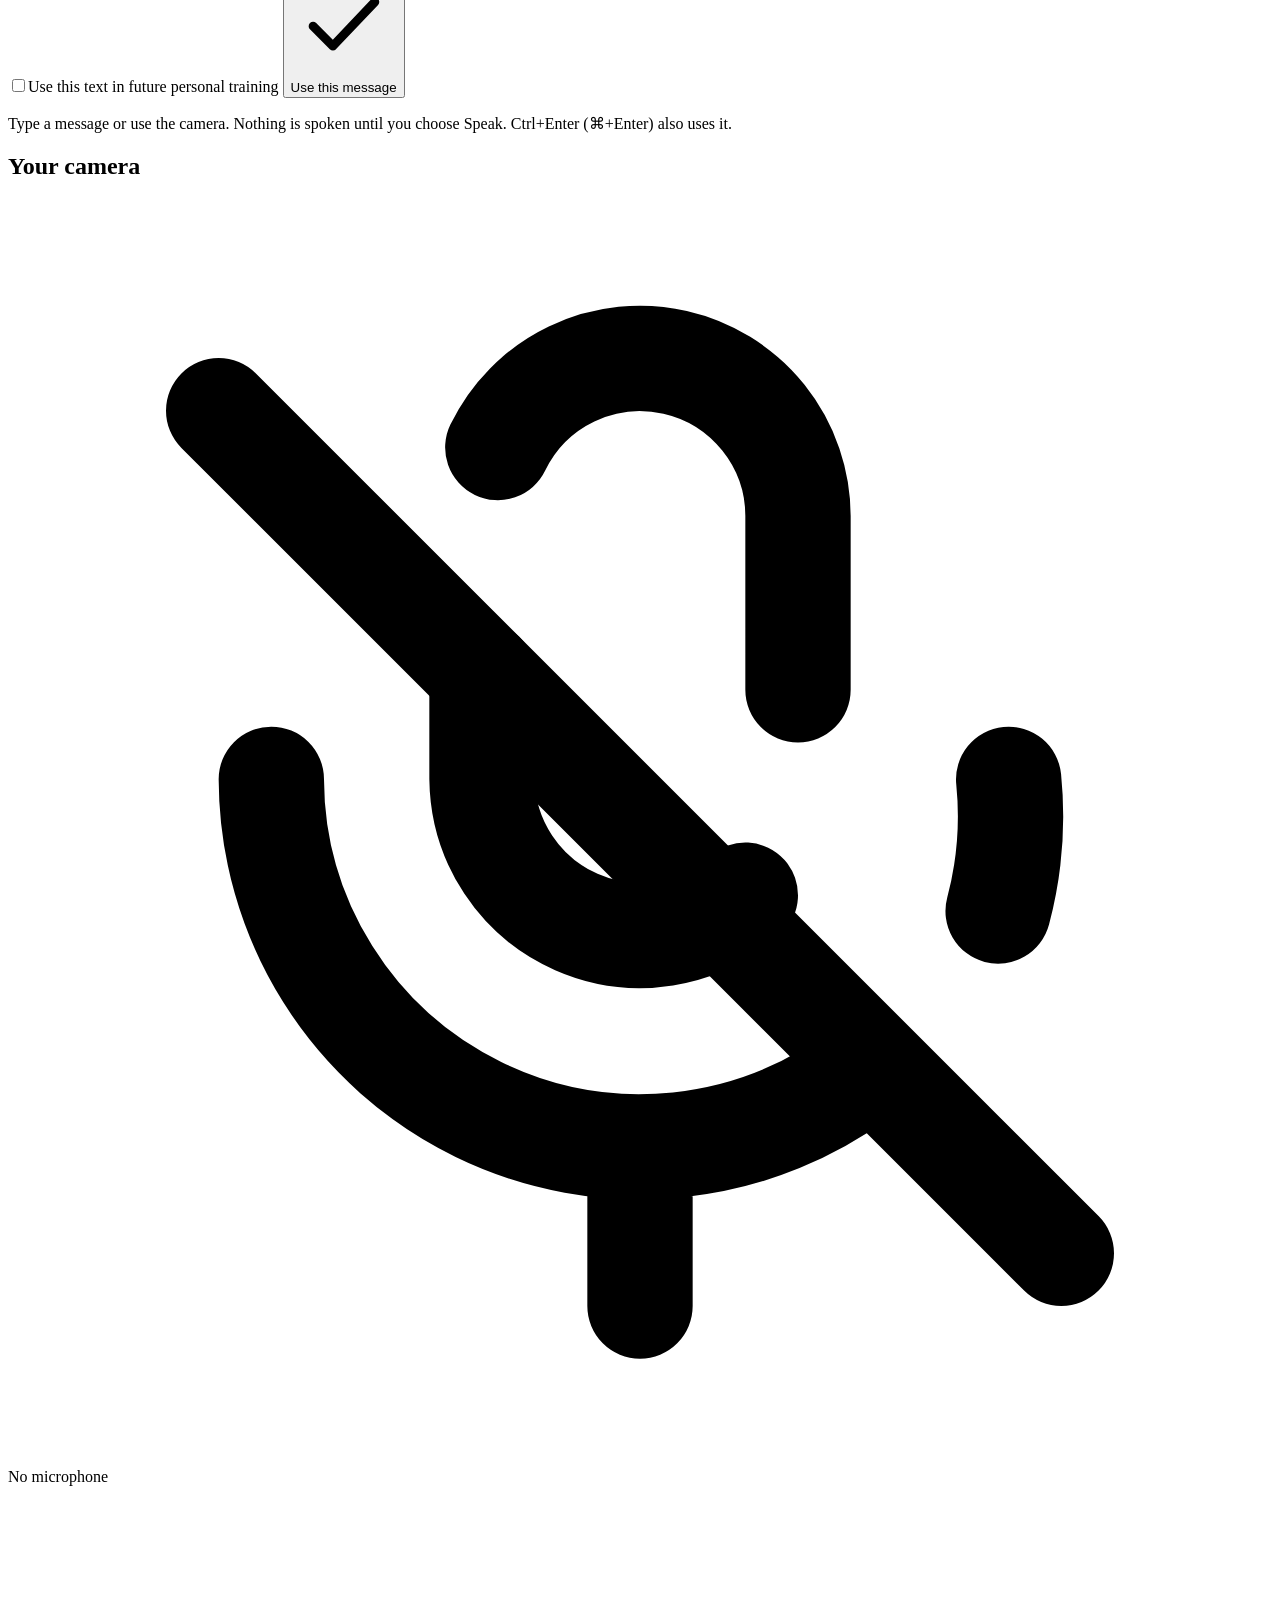
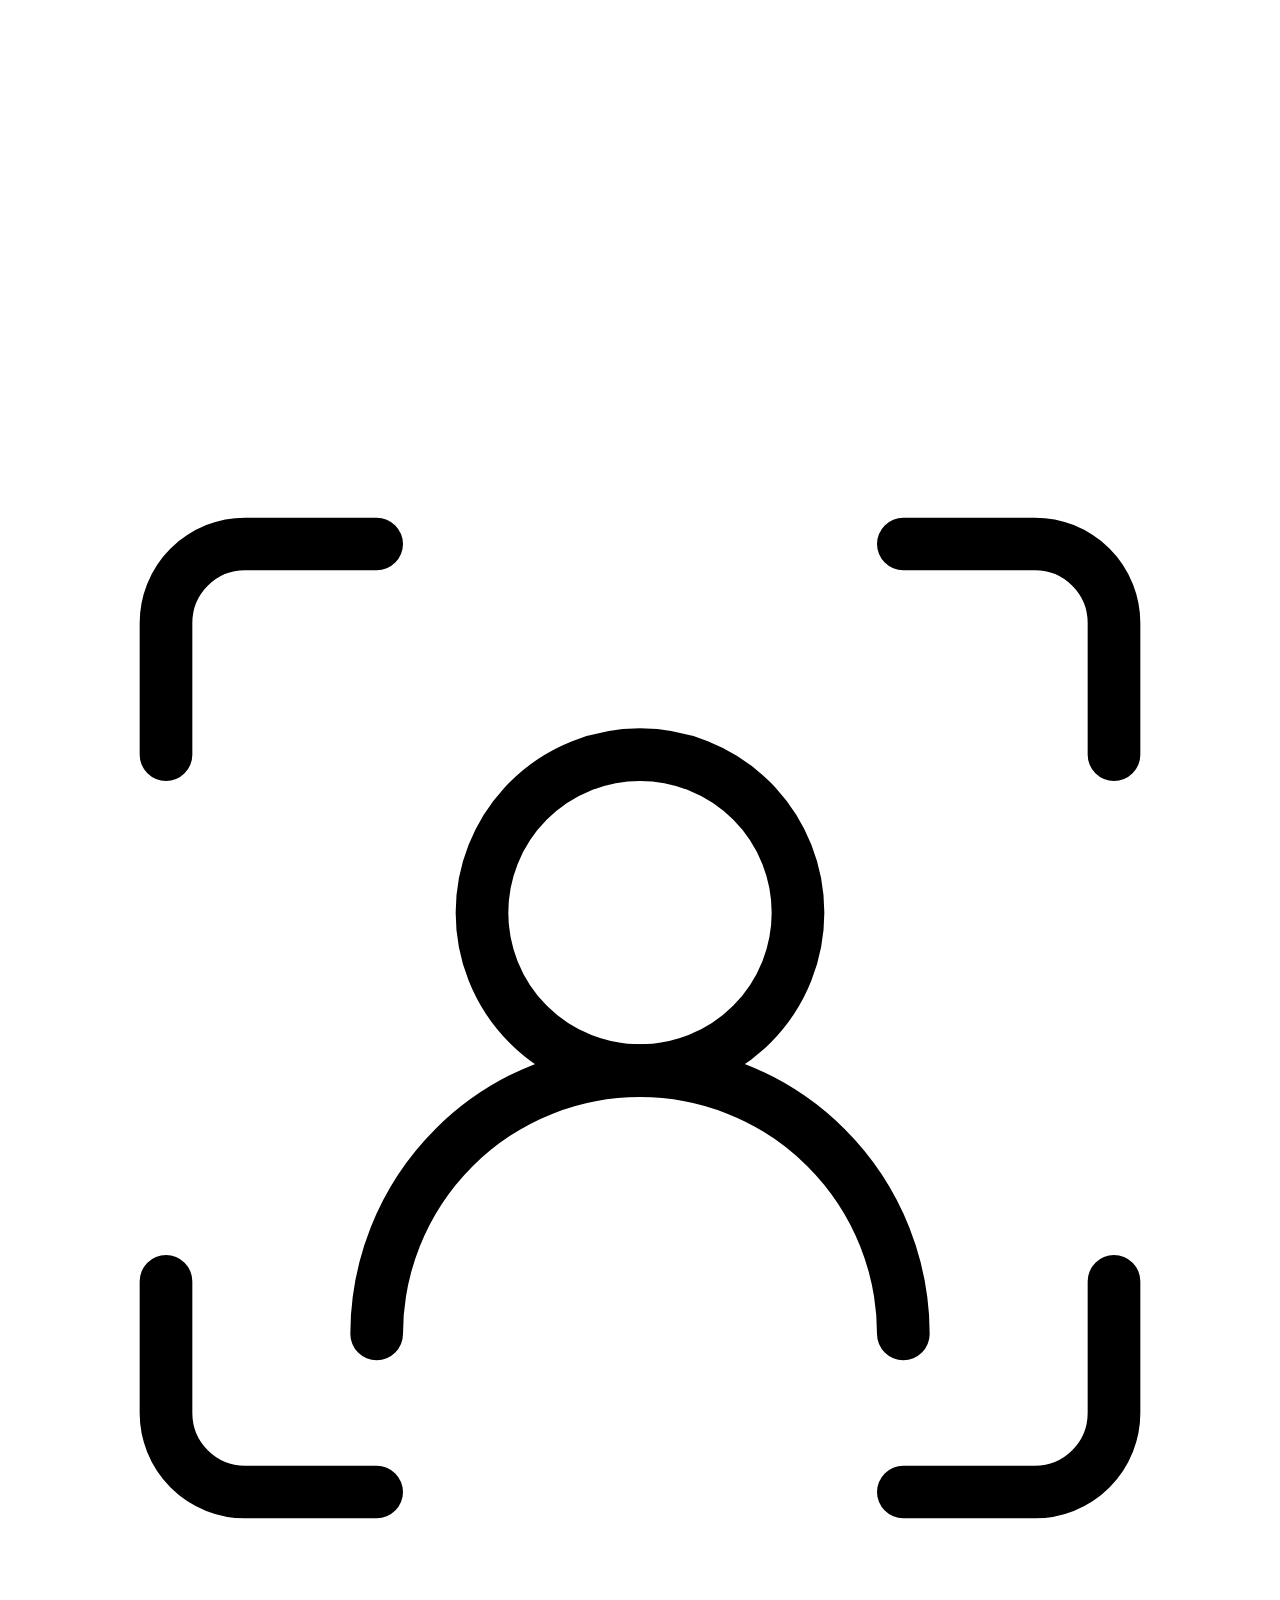
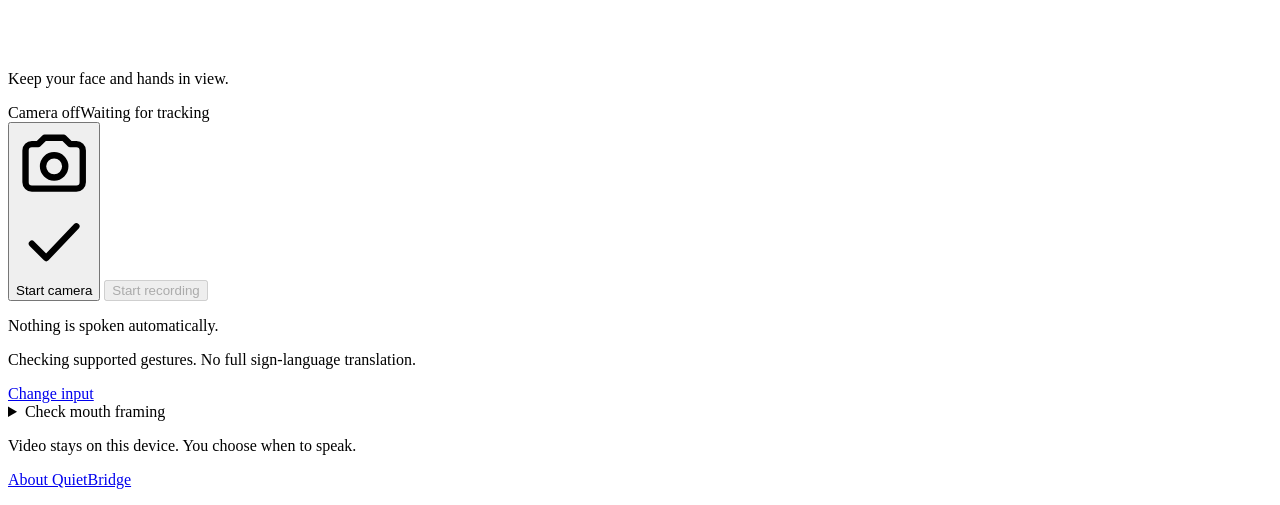
==== commit 6ceb0fe9: "Keep the QuietBridge story optional Adapt the sourced introduction from pinguarmy/quietbridge#3 to t" ====
--- a/quietbridge/ui/index.html
+++ b/quietbridge/ui/index.html
@@ -45,12 +45,13 @@
         </div>
         <div id="alternatives" class="alternatives" role="group" aria-label="Choose the message you intended"></div>
         <div id="message-actions" class="stage-actions">
-          <button id="speak" class="btn btn-primary btn-hero" type="button" aria-describedby="reason" disabled><svg viewBox="0 0 24 24" fill="none" stroke="currentColor" stroke-width="2" stroke-linecap="round" stroke-linejoin="round" aria-hidden="true" focusable="false"><path d="M11 5 6 9H3v6h3l5 4z"/><path d="M15.5 8.5a5 5 0 0 1 0 7"/><path d="M18.5 5.5a9 9 0 0 1 0 13"/></svg><span id="speak-label">Speak message</span></button>
+          <button id="speak" class="btn btn-primary btn-hero" type="button" aria-describedby="reason capture-warning" disabled><svg viewBox="0 0 24 24" fill="none" stroke="currentColor" stroke-width="2" stroke-linecap="round" stroke-linejoin="round" aria-hidden="true" focusable="false"><path d="M11 5 6 9H3v6h3l5 4z"/><path d="M15.5 8.5a5 5 0 0 1 0 7"/><path d="M18.5 5.5a9 9 0 0 1 0 13"/></svg><span id="speak-label">Speak message</span></button>
           <button id="stop-speaking" class="btn btn-danger btn-hero" type="button" hidden><svg viewBox="0 0 24 24" fill="none" stroke="currentColor" stroke-width="2" stroke-linecap="round" stroke-linejoin="round" aria-hidden="true" focusable="false"><rect x="6" y="6" width="12" height="12" rx="2"/></svg>Stop speaking</button>
           <button id="show-large" class="btn secondary-action" type="button" aria-haspopup="dialog" disabled><svg viewBox="0 0 24 24" fill="none" stroke="currentColor" stroke-width="2" stroke-linecap="round" stroke-linejoin="round" aria-hidden="true" focusable="false"><path d="M4 9V4h5M20 9V4h-5M4 15v5h5M20 15v5h-5"/></svg>Show large</button>
           <button id="copy-message" class="btn secondary-action" type="button" disabled><svg viewBox="0 0 24 24" fill="none" stroke="currentColor" stroke-width="2" stroke-linecap="round" stroke-linejoin="round" aria-hidden="true" focusable="false"><rect x="9" y="9" width="11" height="11" rx="2"/><path d="M5 15V6a2 2 0 0 1 2-2h8"/></svg>Copy message</button>
           <button id="new-message" class="btn secondary-action" type="button" disabled><svg viewBox="0 0 24 24" fill="none" stroke="currentColor" stroke-width="2" stroke-linecap="round" stroke-linejoin="round" aria-hidden="true" focusable="false"><path d="M12 5v14M5 12h14"/></svg>New message</button>
         </div>
+        <p id="capture-warning" class="callout callout-warn capture-warning" role="status"></p>
         <p id="speech-error" class="callout callout-danger" role="alert"></p>
         <p id="error" class="callout callout-danger" role="alert"></p>
         <div class="stage-meta"><p id="correction-status" role="status"></p><p id="last-spoken" class="last-spoken"></p><p id="result-timing" class="timing-note"></p></div>
@@ -75,12 +76,32 @@
         <div id="quick-phrases-list" class="chips quick-phrase-list" role="group" aria-labelledby="quick-phrases-heading" aria-describedby="quick-phrases-source"></div>
         <button id="quick-phrases-more" class="btn btn-ghost btn-s phrases-more" type="button" aria-controls="quick-phrases-list" aria-expanded="false" hidden>Show all phrases</button>
       </section>
+      <section id="recent-card" class="card phrases recent" aria-labelledby="recent-heading" hidden>
+        <div class="phrases-head recent-head">
+          <h2 id="recent-heading">Recent</h2>
+          <button id="recent-clear" class="btn btn-ghost btn-s" type="button">Clear recent</button>
+        </div>
+        <div id="recent-list" class="chips quick-phrase-list" role="group" aria-labelledby="recent-heading" aria-describedby="recent-note"></div>
+        <button id="recent-more" class="btn btn-ghost btn-s phrases-more" type="button" aria-controls="recent-list" aria-expanded="false" hidden>Show all recent</button>
+        <p id="recent-note" class="hint">Spoken or shown in this tab. Choosing one sets your message without speaking it. Kept only in this tab, never sent anywhere.</p>
+      </section>
     </div>
     <div class="column column-camera">
       <section class="card camera" aria-labelledby="capture-heading">
         <div class="camera-head"><h2 id="capture-heading">Your camera</h2><span class="badge badge-plain"><svg viewBox="0 0 24 24" fill="none" stroke="currentColor" stroke-width="2" stroke-linecap="round" stroke-linejoin="round" aria-hidden="true" focusable="false"><path d="M15 9.3V6a3 3 0 0 0-5.7-1.3M9 9v2a3 3 0 0 0 5 2.2"/><path d="M18.8 13.5A7 7 0 0 0 19 11M5 11a7 7 0 0 0 11.3 5.5M12 18v3"/><path d="m4 4 16 16"/></svg>No microphone</span></div>
         <div id="rehearsal-banner" class="callout" hidden><span>Preview only. No camera or recognition. <a href="/settings#preview">Try an example</a></span></div>
         <p id="input-warning" class="callout callout-warn" role="status"></p>
+        <div id="setup-panel" class="setup-panel" role="group" aria-label="Camera setup" hidden>
+          <p id="setup-intro" class="setup-intro"></p>
+          <div id="setup-assets" class="setup-assets"></div>
+          <div id="setup-ready" class="setup-ready" hidden>
+            <h3 id="setup-ready-heading">Download complete</h3>
+            <p id="setup-ready-detail">Start using it to load the new models now. This clears the current message; an unfinished typed edit stays in this tab. Nothing loads until you choose.</p>
+            <div class="callout-actions"><button id="setup-reload" class="btn btn-primary btn-s" type="button" aria-describedby="setup-ready-detail setup-reload-blocked">Start using it</button></div>
+            <p id="setup-reload-blocked" class="hint"></p>
+          </div>
+          <p id="setup-announce" class="sr-only" role="status" aria-live="polite"></p>
+        </div>
         <section id="models-reload-notice" class="callout callout-accent reload-notice" aria-labelledby="models-reload-heading" hidden>
           <h3 id="models-reload-heading">A newer model is available</h3>
           <p id="models-reload-detail"></p>
@@ -93,7 +114,7 @@
           <video id="browser-camera" autoplay playsinline muted aria-label="Your live camera preview, mirrored" hidden></video>
           <canvas id="hands-overlay" width="640" height="480" aria-hidden="true"></canvas>
           <div id="camera-placeholder"><svg class="placeholder-icon" viewBox="0 0 48 48" fill="none" stroke="currentColor" stroke-width="2" stroke-linecap="round" stroke-linejoin="round" aria-hidden="true" focusable="false"><path d="M6 14V9a3 3 0 0 1 3-3h5M34 6h5a3 3 0 0 1 3 3v5M42 34v5a3 3 0 0 1-3 3h-5M14 42H9a3 3 0 0 1-3-3v-5"/><circle cx="24" cy="20" r="6"/><path d="M14 36a10 10 0 0 1 20 0"/></svg><p id="camera-message">Keep your face and hands in view.</p></div>
-          <span id="preview-status" class="badge preview-badge preview-status">Camera off</span><span id="hands-status" class="badge badge-plain preview-badge hands-status">Waiting for tracking</span>
+          <span id="preview-status" class="badge preview-badge preview-status">Camera off</span><span id="hands-status" class="badge badge-plain preview-badge hands-status">Waiting for tracking</span><span id="camera-rate" class="badge badge-plain preview-badge camera-rate" hidden></span>
         </div>
         <div class="capture-controls">
           <button id="browser-camera-button" class="btn btn-primary camera-action" type="button"><svg class="icon-camera" viewBox="0 0 24 24" fill="none" stroke="currentColor" stroke-width="2" stroke-linecap="round" stroke-linejoin="round" aria-hidden="true" focusable="false"><path d="M3 8a2 2 0 0 1 2-2h2l2-2h6l2 2h2a2 2 0 0 1 2 2v10a2 2 0 0 1-2 2H5a2 2 0 0 1-2-2z"/><circle cx="12" cy="13" r="3.5"/></svg><svg class="icon-finish" viewBox="0 0 24 24" fill="none" stroke="currentColor" stroke-width="2" stroke-linecap="round" stroke-linejoin="round" aria-hidden="true" focusable="false"><path d="m5 12.5 4.5 4.5L19 7"/></svg><span id="browser-camera-label">Start camera</span></button>
@@ -101,12 +122,13 @@
           <button id="cancel" class="btn btn-ghost" type="button" hidden>Cancel</button>
         </div>
         <p id="record-hint" class="hint capture-hint">Nothing is spoken automatically.</p>
+        <p id="camera-rate-note" class="hint camera-rate-note" role="status"></p>
         <div class="camera-foot"><p id="capability-note" class="capability-note">Checking supported gestures. No full sign-language translation.</p><a class="btn btn-ghost btn-s" href="/settings">Change input</a></div>
         <details class="tracking-detail"><summary>Check mouth framing</summary><div class="mouth-view"><canvas id="mouth-overlay" width="320" height="200" aria-hidden="true"></canvas><span id="mouth-status" class="badge badge-plain preview-badge">Face not detected</span></div></details>
       </section>
     </div>
   </div>
-  <footer class="site-footer"><p>Video stays on this device. You choose when to speak.</p></footer>
+  <footer class="site-footer"><p>Video stays on this device. You choose when to speak.</p><p><a href="/about">About QuietBridge</a></p></footer>
 </main>
 <div id="large-display" class="large-display" role="dialog" aria-modal="true" aria-labelledby="large-display-title" hidden>
   <div class="large-display-bar"><h2 id="large-display-title" class="large-display-title">Message for you</h2><button id="large-close" class="large-close" type="button"><svg viewBox="0 0 24 24" fill="none" stroke="currentColor" stroke-width="2.5" stroke-linecap="round" aria-hidden="true" focusable="false"><path d="M6 6l12 12M18 6 6 18"/></svg>Close</button></div>
